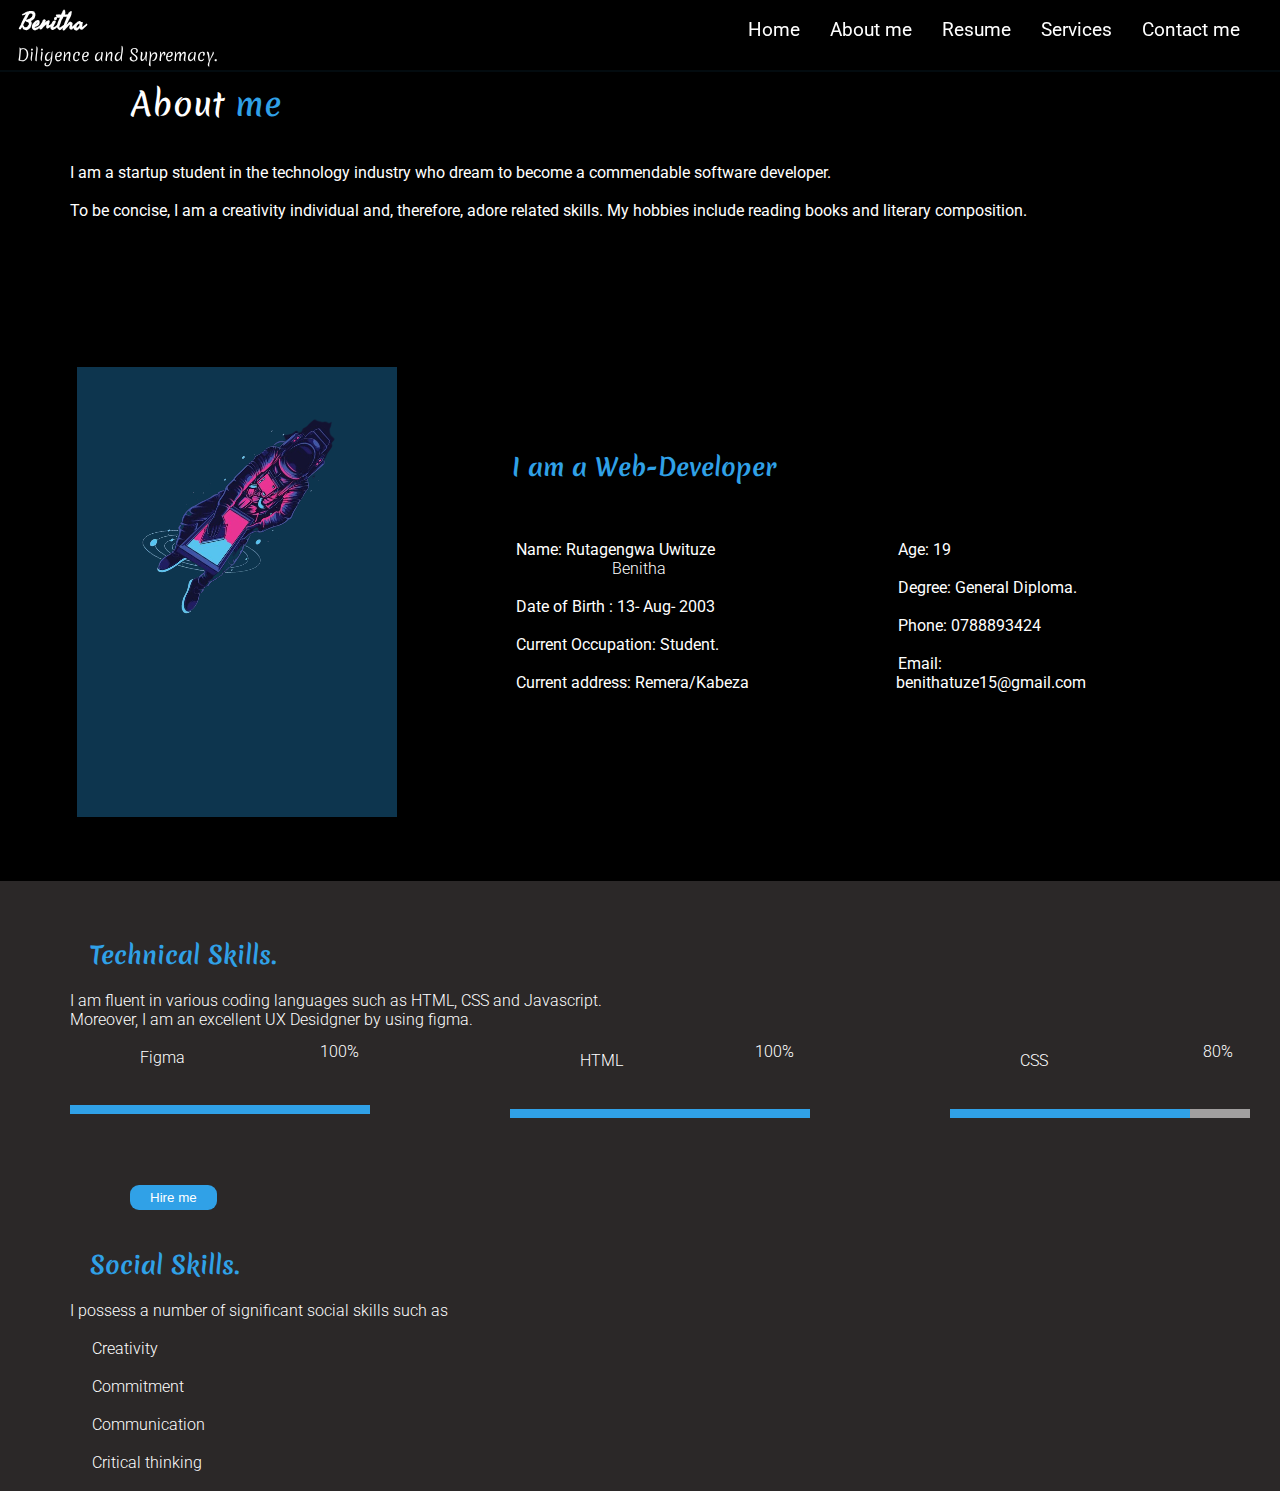
==== About me.html @ 08710a45 "Portifolio" ====
<!DOCTYPE html>
<html lang="en">
<head>
    <meta charset="UTF-8">
    <meta http-equiv="X-UA-Compatible" content="IE=edge">
    <meta name="viewport" content="width=device-width, initial-scale=1.0">
    <title>About me</title>
    <link rel="stylesheet" href="/CSS/About me.css">
    <link rel="preconnect" href="https://fonts.googleapis.com">
<link rel="preconnect" href="https://fonts.gstatic.com" crossorigin>
<link href="https://fonts.googleapis.com/css2?family=Fasthand&family=Merienda:wght@300;400;500&family=Roboto:wght@300;400&display=swap" rel="stylesheet">
<link rel="stylesheet" href="http://code.ionicframework.com/ionicons/2.0.1/css/ionicons.min.css">
</head>
<body>
    <div class="navbar">
        <div class="logo">
           <h2 style="font-family: fasthand; color: white;">Benitha</h2>
            <p>Diligence and Supremacy.</p>
        </div>
        <div class="list">
            <ul class="link">
                <li><a href="Home.html">Home</a></li>
                <li><a href="About me.html">About me</a> </li>
                <li><a href="Hire me.html">Resume</a></li>
                <li><a href="Services.html">Services</a></li>
                <li><a href="Contact me.html">Contact me</a></li>
                <span class="ion-ios-search-strong"></span>
            </ul>
        </div>
        </div>
    <div class="first">
    
<div class="paragraph"> 
        <h1>About <span>me</span> </h1> <br> <br>

    <p>I am a startup student in the technology industry who  dream  to become a commendable software developer. <br> <br>
        To be concise, I am a creativity individual and, therefore, adore related skills.
        My hobbies include reading books and literary composition. <br> <br>
        </p>  </div> <br> <br>
        
    <div class="more"> 
            <div class="image">
                <img src="/astronaut-screen-printer-illustration_13606-57-removebg-preview.png" alt="" width="170px" height="260px">
    
            </div>
           <div class="title"> <h2>I am a Web-Developer</h2></div>
   <div class="degree">
    <p>  
        <span class="ion-chevron-right"></span>Name: Rutagengwa Uwituze <strong>Benitha </strong> <br> <br>
        <span class="ion-chevron-right"></span>Date of Birth : 13- Aug- 2003 <br> <br>
        
        <span class="ion-chevron-right"></span>Current Occupation: Student. <br> <br>
        <span class="ion-chevron-right"></span>Current address: Remera/Kabeza </p>  <br></div></div>
        
  <div class="age">
       <p>     

        <span class="ion-chevron-right"></span>Age: 19 <br> <br> 
        <span class="ion-chevron-right"></span> Degree: General Diploma. <br> <br>
        <span class="ion-chevron-right"></span> Phone:  0788893424 <br> <br>
        <span class="ion-chevron-right"></span>Email:  benithatuze15@gmail.com </p></div> <br> <br>
    </div>

    <div class="skills">   <br> <br> <br>


        <h2>Technical Skills.</h2> <br>  
            <div class="figma">
            <p> 
                I am fluent in various coding languages such as HTML, CSS and Javascript.<br> 
                Moreover, I am an excellent UX Desidgner  by using figma. <br> <br>
                <div class="bars">
                
                    <div class="Figma">
                <span> <p>Figma </p> </span> <br> <br>

                <h7>100%</h7>



                <div class="border">
                    <div class="bar"><p></p></div>
                </div> </div>  <br> <br>

                <div class="HTML">

                <span><p>HTML </span><span class="ion-social-html5" style="color: orangered; font-size: larger;"></span></p> <br> <br>

                <h7>100%</h7>
                
                <div class="border">
                    <div class="bar"></div>
                </div> </div> <br> <br>
                <div class="css">

                <span><p>CSS </span><span class="ion-social-css3" style="color: blue; font-size: larger;"></span></p> <br> <br>
                <h7>80%</h7>
                
                <div class="borde">
                    <div class="ba"></div>
                </div> </div>
                
                <div class="js">
                     <p>Javascript <span class=""></span></p>  <br> <br> <h7>80%</h7>
                      <div class="borde">
                        <div class="ba"></div>
                    </div>
                </div>
            </div> <br> <br>

            
                  <br>  <br>
                 <div class="ton"><button>Hire me <span class="ion-checkmark-circled"></span></button></div>
            </p>
             
            </div> <br> <br> 
        
            <h2>Social Skills.</h2> <br> 
            <p>
        I possess a number of significant social  skills such as <br> <br>

        <div class="social">
            <ul>
       <li><span class="ion-chevron-right"></span> Creativity</li>  <br> 
       <li><span class="ion-chevron-right"></span> Commitment </li> <br>
       <li><span class="ion-chevron-right"></span> Communication</li>  <br>
       <li><span class="ion-chevron-right"></span> Critical thinking</li> <br> 
            </ul>
        </div>
            </p>
            
            
        </div>
    
    
</body>
</html>
---- CSS/About me.css ----
* {
    margin: 0;
}
body {
    background: black;
    background-repeat: no-repeat;
    background-size: cover;
    height: 515px;

}
.logo h2 {
    padding-left: 20px;
    text-decoration: none;
}
.logo {
    float: left;
    /* margin-top: 1px; */
    
}
.logo p {
    color: white;
    font-family: merienda;
    font-weight: 300;
    font-size: medium;
    padding-left: 17px;
}
.list ul li {
    font-family: Roboto;
    font-weight: 400;
    font-size: larger;
}
.link a {
    text-decoration: none;
    color: white;
}
.link a:hover {
    border-radius: 5px;
    color: rgb(48, 161, 231);
}
.list ul {
    list-style: none;
    display: flex;
    gap: 30px;
    padding: 10px;
}
.list {
    float: right;
    padding-top: 8px;
}
.navbar {
    background-color: black;
    box-shadow: 0 2px 0 0 rgba(48, 161, 231, 0.068);
    padding-bottom: 70px;
    position: fixed;
    top: 0;
    left: 0;
    width: 100%;
    height: 0px;
}
p {
    font-family: roboto;
    font-family: 300;
    color: white;
}
.paragraph ul li {
    color: white;
}
.paragraph {
    padding-top: 10px;
    padding-left: 10px;
}
.more {
    padding-top: 10px;
}
.first {
    margin-top: 10px;
    margin-left: 60px;
} 
.more p span {
    color: rgb(48, 161, 231);
    
}
.more {
    display: flex;
    gap: 70px;
}
h1 {
    font-family: merienda;
    font-weight: 500;
    color: white;
    margin-left: 5%;
    margin-top: 5%;
}
h1 span {
    color: rgb(48, 161, 231) ;
}
.image {
    background-color: rgb(13, 53, 78);
    /* border: 3px solid rgb(48, 161, 231) ; */
    position: absolute;
    top: 33%;
    left: 6%;
    margin-top: 70px;
    width: 25%;
    height: 50%;
    z-index: -1;
    /* transform: rotate(330deg); */
    
    
    /* border-radius: 70% 30% 70% 30%; */

}

/* .image:before {
    position: absolute;
    content: '';
    top: -2px;
    left: -2px;
    background: linear-gradient( 45deg, blue, rgb(48, 161, 231), rgb(0, 255, 0),  rgb(50, 50, 221), rgb(0, 132, 255));
    background-size: 400%;
    filter: blur(5px);
    width:calc(100% + 4px);
    height: calc(100% + 4px);
    z-index: -1;
    animation: animate 10s linear infinite;
    border-radius: 70% 30% 70% 30%;
} */

/* @keyframes animate {
    0%, 100% {
        background-position: 0 0;
    }
    50% {
        background-position: 400% 0;
    }
    
} */


img {
    position: absolute;
    top: 3%;
    left: 25%;
    transform: rotate(45deg);
    
}

.degree {
    position: absolute;
    left: 40%;
    top: 60%;
    justify-content: space-between;
    z-index: -1;
} 

.Figma h7 {
    position: absolute;
    top: 26.5% ;
    left: 25%;

}
.HTML h7 {
    position: absolute;
    top: 26.5% ;
    left: 59%;
}
.css h7 {
    position: absolute;
    top: 26.5% ;
    left: 94%;
}

.js h7 {
    position: absolute;
    top: 26.5% ;
    left: 128%;
}
.degree strong {
    margin-left: 100px;
    font-weight: 300;
}
.age  {
    position: absolute;
    left: 70%;
    top: 60% ;
    justify-content: space-between;
    z-index: -1;
}

h2 {
    color: rgb(48, 161, 231);
    padding-left: 90px;
    font-family: merienda;   
}
.skills h1 {
    padding-left: 100px;
}
.skills p {
    padding-left: 70px;
}

.skills {
    position: absolute;
    top: 95%;
    z-index: -1;
}
button {
    background-color: rgb(48, 161, 231);
    padding: 5px 20px;
    border-radius: 9px;
    border-color: rgb(48, 161, 231);
    color: white;
    border: none;
}

.ton :hover {
    background-color: white;
    color: rgb(48, 161, 231);
    font-family: merienda;
    transition: 3s;
}
.ton {
    padding-left: 130px;
}
.skills {
    color: white;
    font-family: roboto;
    font-weight: 300;
    background-color: rgb(43, 40, 40);
    width: 100%;
    margin-top: 2%;
}
.skills ul {
    padding-left: 80px;
    list-style: circle;
    list-style: none;
}
.border {
    width: 300px;
    height: 15%;
    background-color: rgb(161, 159, 159);
    margin-left: 0px;
}

.social ul span {
    font-size: small;
    padding-right: 1%;
    color: rgb(48, 161, 231);
}
.degree span {
    font-size: small;
    padding-right: 1%;
    color: rgb(48, 161, 231);
}

.age span {
    font-size: small;
    padding-right: 1%;
    color: rgb(48, 161, 231);
}

.bar {
    width: 100%;
    height: 100%;
    background-color: rgb(48, 161, 231);
}
.bars {
    display: flex;
    gap: 70px;
      
}
.bar p {
    padding-left: 250px;
}
.borde {
    width: 300px;
    height: 15%;
    background-color: rgb(161, 159, 159);
    margin-left: 0px;
}
.ba {
    width: 80%;
    height: 100%;
    background-color: rgb(48, 161, 231);
}
.ba p {
    padding-left: 200px;
}
.Figma {
    padding-left: 70px;
}
.title {
    position: absolute;
    top: 50%;
    left: 33%;
    z-index: -1;
    
}
.js {
    margin-left: 6%;
    
}
.borde {
    width: 300px;
    height: 15%;
    background-color: rgb(161, 159, 159);
    margin-left: 0px;
}
.ba {
    width: 80%;
    height: 100%;
    background-color: rgb(48, 161, 231);
}

@media screen and (max-width:830px) {
  
    h2 {
        
        color: black;
        padding-left: 5px;
    }
    .logo {
        float: left;
        /* margin-top: 1px; */
        
    }
    .logo p {
        color: white;
        font-family: merienda;
        font-weight: 300;
        font-size: x-small;
        padding-left: 2px;
    }
    .list ul li {
        font-family: Roboto;
        font-weight: 400;
        font-size: larger;
    }
    .list ul {
        list-style: none;
        display: flex;
        gap: 20px;
        padding: 10px;
        margin-left: -6%;
        font-size: larger;
    }
    .list {
        float: right;
        padding-top: 8px;
        
    }
    .nav-bar {
        background-color: black;
        box-shadow: 0 2px 0 0 rgba(48, 161, 231, 0.068);
        padding-bottom: 70px;
    
    }

    p {
        font-family: roboto;
        font-family: 300;
        color: white;
        font-size: xx-large;
    }
    .paragraph ul li {
        color: white;
    }
    .paragraph {
        padding-top: 10px;
        padding-left: 10px;
    }
    .more {
        padding-top: 10px;
    }
    .first {
        margin-top: 10px;
        margin-left: 60px;
    } 
    .more p span {
        color: rgb(48, 161, 231);
        
    }
    .more {
        display: block;
        gap: 70px;
    }
    h1 {
        font-family: merienda;
        font-weight: 500;
        color: white;
        margin-left: 5%;
        margin-top: 10%;
        font-size: 50px;
    }
    h1 span {
        color: rgb(48, 161, 231) ;
    }
    .image {
        background-color: rgb(13, 53, 78);
        /* border: 3px solid rgb(48, 161, 231) ; */
        position: absolute;
        top: 35.5%;
        left: 23%;
        margin-top: 70px;
        width: 40%;
        height: 28%;
        z-index: -1;
        /* transform: rotate(330deg); */
        
        
        /* border-radius: 70% 30% 70% 30%; */
    
    }
    
    /* .image:before {
        position: absolute;
        content: '';
        top: -2px;
        left: -2px;
        background: linear-gradient( 45deg, blue, rgb(48, 161, 231), rgb(0, 255, 0),  rgb(50, 50, 221), rgb(0, 132, 255));
        background-size: 400%;
        filter: blur(5px);
        width:calc(100% + 4px);
        height: calc(100% + 4px);
        z-index: -1;
        animation: animate 10s linear infinite;
        border-radius: 70% 30% 70% 30%;
    } */
    
    /* @keyframes animate {
        0%, 100% {
            background-position: 0 0;
        }
        50% {
            background-position: 400% 0;
        }
        
    } */
    
    
    img {
        position: absolute;
        top: 3%;
        left: 25%;
        transform: rotate(45deg);
        
    }
    
    .degree {
        position: absolute;
        left: 15%;
        top: 74%;
        justify-content: space-between;
    } 
    .age  {
        position: absolute;
        left: 15%;
        top: 107%;
        justify-content: space-between;
    }
    
    h2 {
        color: rgb(48, 161, 231);
        padding-left: 90px;
        font-family: merienda;   
    }
    .skills h1 {
        padding-left: 100px;
    }
    .skills p {
        padding-left: 70px;
    }
    
    .skills {
        position: absolute;
        top: 130%;
    }
    button {
        background-color: rgb(48, 161, 231);
        padding: 15px 40px;
        border-radius: 9px;
        border-color: rgb(48, 161, 231);
        color: white;
        font-size: x-large;
    }
    .ton {
        padding-left: 130px;
    }
    .skills {
        color: white;
        font-family: roboto;
        font-weight: 300;
        background-color: rgb(43, 40, 40);
        width: 100%;
        margin-top: 5%;
    }
    .skills ul {
        padding-left:14%;
        list-style: none;
        font-size: xx-large;
    }
    .border {
        width: 400px;
        height: 20%;
        background-color: rgb(161, 159, 159);
        margin-left: 0px;
    }
    
    .bar {
        width: 100%;
        height: 100%;
        background-color: rgb(48, 161, 231);
    }
    .bars {
        flex-wrap: wrap;
        gap: 70px;
        
    }
    .bar p {
        padding-left: 250px;
    }
    .borde {
        width: 400px;
        height: 20%;
        background-color: rgb(161, 159, 159);
        margin-left: 0px;
    }
    .ba {
        width: 80%;
        height: 100%;
        background-color: rgb(48, 161, 231);
    }
    .ba p {
        padding-left: 200px;
    }
    .Figma {
        padding-left: 70px;
    }
    .title {
        position: absolute;
        top: 70%;
        left: 16%;
        
    }
    .js {
        margin-left: 6%;
    }
    .HTML {
        margin-left: 9%;
    }
    /* .HTML p {
        margin-left: -50%;
    } */
    .css {
        margin-left: 9%;
    }
    .js {
        margin-left: 9%;
    }
    .bord {
        width: 400px;
        height: 20%;
        background-color: rgb(161, 159, 159);
        margin-left: 0px;
    }
    .be {
        width: 80%;
        height: 100%;
        background-color: rgb(48, 161, 231);
    }
    .Figma h7 {
        position: absolute;
        top: 21.9% ;
        left: 51%;
        font-size: x-large;
    
    }
    .HTML h7 {
        position: absolute;
        top: 31.9% ;
        left: 51%;
        font-size: x-large;
    }
    .css h7 {
        position: absolute;
        top: 42.9% ;
        left: 51%;
        font-size: x-large;
    }
    
    .js h7 {
        position: absolute;
        top: 52.9% ;
        left: 51%;
        font-size: x-large;
    }
    .degree strong {
        margin-left: 100px;
        font-weight: 300;
    }

    
}
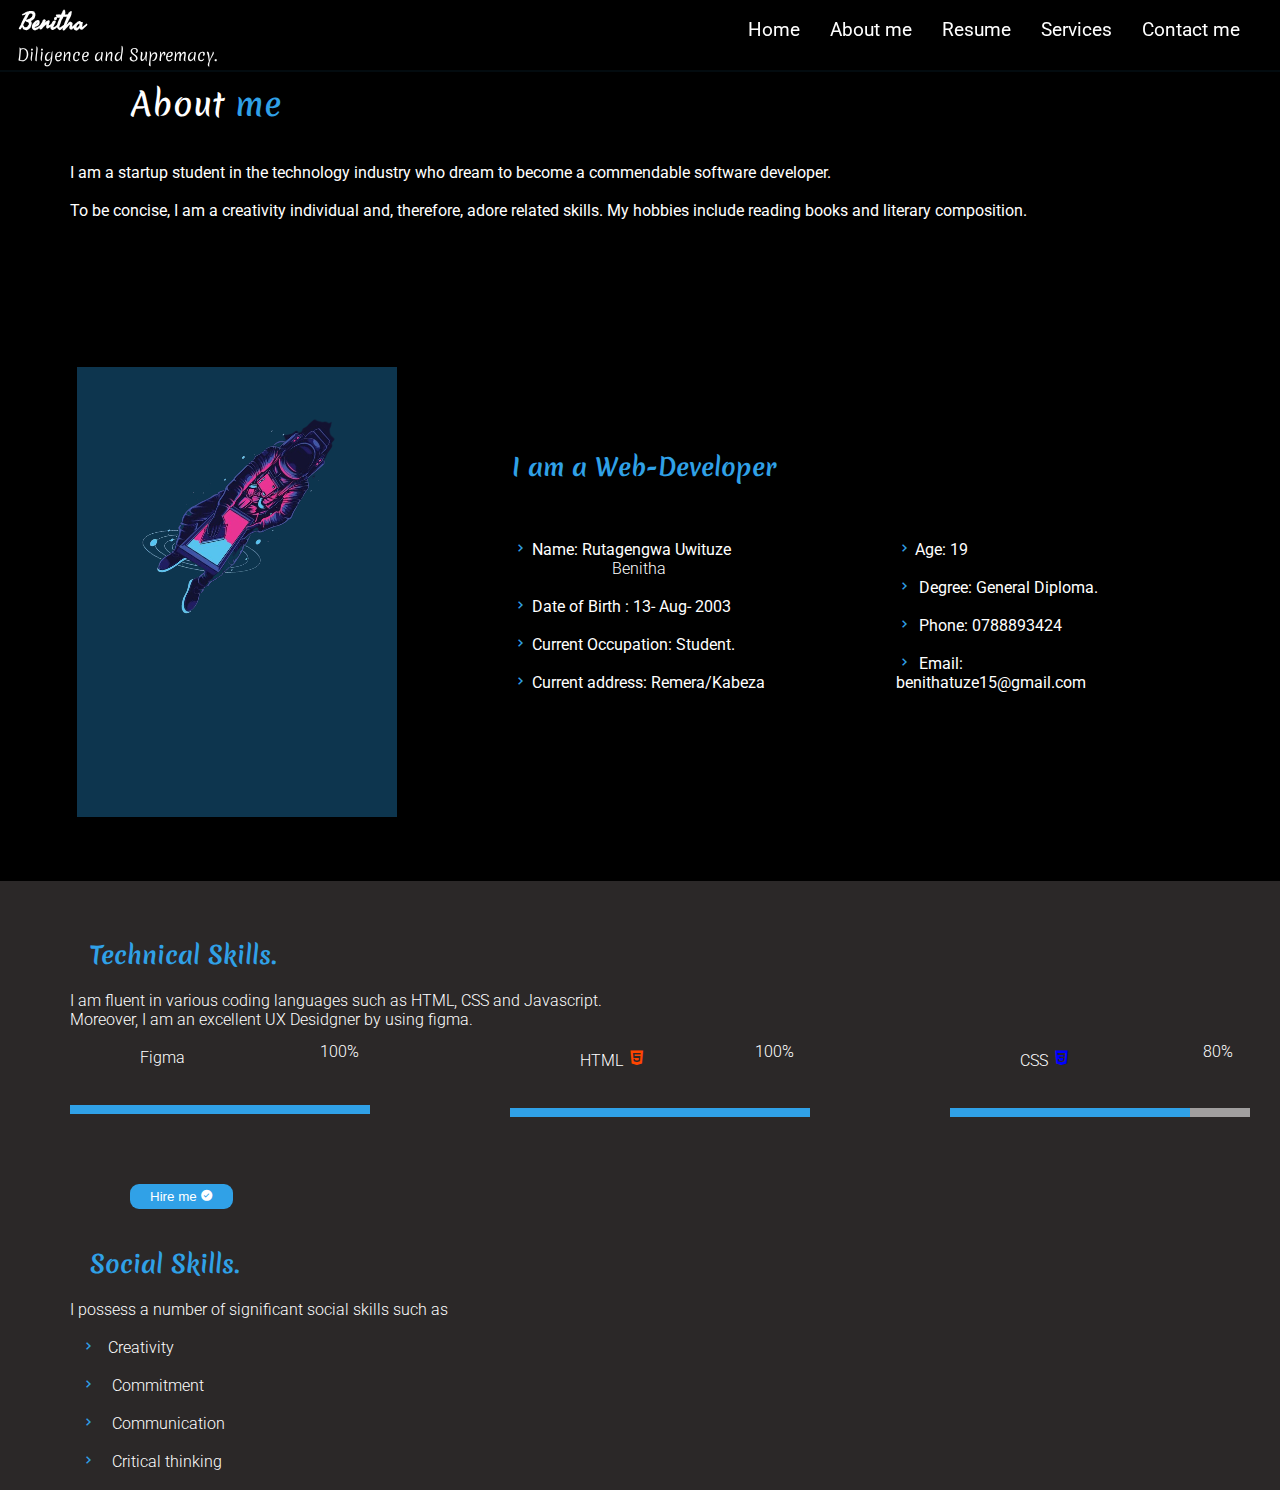
==== commit a89ffba0: "Portifolio" ====
--- a/About me.html
+++ b/About me.html
@@ -5,11 +5,11 @@
     <meta http-equiv="X-UA-Compatible" content="IE=edge">
     <meta name="viewport" content="width=device-width, initial-scale=1.0">
     <title>About me</title>
-    <link rel="stylesheet" href="/CSS/About me.css">
+    <link rel="stylesheet" href="./CSS/About me.css">
     <link rel="preconnect" href="https://fonts.googleapis.com">
 <link rel="preconnect" href="https://fonts.gstatic.com" crossorigin>
 <link href="https://fonts.googleapis.com/css2?family=Fasthand&family=Merienda:wght@300;400;500&family=Roboto:wght@300;400&display=swap" rel="stylesheet">
-<link rel="stylesheet" href="http://code.ionicframework.com/ionicons/2.0.1/css/ionicons.min.css">
+<link href='https://unpkg.com/boxicons@2.1.4/css/boxicons.min.css' rel='stylesheet'>
 </head>
 <body>
     <div class="navbar">
@@ -19,7 +19,7 @@
         </div>
         <div class="list">
             <ul class="link">
-                <li><a href="Home.html">Home</a></li>
+                <li><a href="index.html">Home</a></li>
                 <li><a href="About me.html">About me</a> </li>
                 <li><a href="Hire me.html">Resume</a></li>
                 <li><a href="Services.html">Services</a></li>
@@ -40,25 +40,25 @@
         
     <div class="more"> 
             <div class="image">
-                <img src="/astronaut-screen-printer-illustration_13606-57-removebg-preview.png" alt="" width="170px" height="260px">
+                <img src="./images/astronaut-screen-printer-illustration_13606-57-removebg-preview.png" alt="" width="170px" height="260px">
     
             </div>
            <div class="title"> <h2>I am a Web-Developer</h2></div>
    <div class="degree">
     <p>  
-        <span class="ion-chevron-right"></span>Name: Rutagengwa Uwituze <strong>Benitha </strong> <br> <br>
-        <span class="ion-chevron-right"></span>Date of Birth : 13- Aug- 2003 <br> <br>
+        <i class='bx bx-chevron-right'></i>Name: Rutagengwa Uwituze <strong>Benitha </strong> <br> <br>
+        <i class='bx bx-chevron-right'></i>Date of Birth : 13- Aug- 2003 <br> <br>
         
-        <span class="ion-chevron-right"></span>Current Occupation: Student. <br> <br>
-        <span class="ion-chevron-right"></span>Current address: Remera/Kabeza </p>  <br></div></div>
+        <i class='bx bx-chevron-right'></i>Current Occupation: Student. <br> <br>
+        <i class='bx bx-chevron-right'></i>Current address: Remera/Kabeza </p>  <br></div></div>
         
   <div class="age">
        <p>     
 
-        <span class="ion-chevron-right"></span>Age: 19 <br> <br> 
-        <span class="ion-chevron-right"></span> Degree: General Diploma. <br> <br>
-        <span class="ion-chevron-right"></span> Phone:  0788893424 <br> <br>
-        <span class="ion-chevron-right"></span>Email:  benithatuze15@gmail.com </p></div> <br> <br>
+        <i class='bx bx-chevron-right'></i>Age: 19 <br> <br> 
+        <i class='bx bx-chevron-right'></i> Degree: General Diploma. <br> <br>
+        <i class='bx bx-chevron-right'></i> Phone:  0788893424 <br> <br>
+        <i class='bx bx-chevron-right'></i> Email:  benithatuze15@gmail.com </p></div> <br> <br>
     </div>
 
     <div class="skills">   <br> <br> <br>
@@ -84,7 +84,7 @@
 
                 <div class="HTML">
 
-                <span><p>HTML </span><span class="ion-social-html5" style="color: orangered; font-size: larger;"></span></p> <br> <br>
+                <span><p>HTML </span> <i class='bx bxl-html5'style="color: orangered; font-size: larger;"></i></p> <br> <br>
 
                 <h7>100%</h7>
                 
@@ -93,7 +93,7 @@
                 </div> </div> <br> <br>
                 <div class="css">
 
-                <span><p>CSS </span><span class="ion-social-css3" style="color: blue; font-size: larger;"></span></p> <br> <br>
+                <span><p>CSS </span><i class='bx bxl-css3'style="color: blue; font-size: larger;"></i></p> <br> <br>
                 <h7>80%</h7>
                 
                 <div class="borde">
@@ -101,7 +101,7 @@
                 </div> </div>
                 
                 <div class="js">
-                     <p>Javascript <span class=""></span></p>  <br> <br> <h7>80%</h7>
+                     <p>Javascript </p>  <br> <br> <h7>80%</h7>
                       <div class="borde">
                         <div class="ba"></div>
                     </div>
@@ -110,7 +110,7 @@
 
             
                   <br>  <br>
-                 <div class="ton"><button>Hire me <span class="ion-checkmark-circled"></span></button></div>
+                 <div class="ton"><button>Hire me <i class='bx bxs-check-circle'></i></button></div>
             </p>
              
             </div> <br> <br> 
@@ -121,10 +121,10 @@
 
         <div class="social">
             <ul>
-       <li><span class="ion-chevron-right"></span> Creativity</li>  <br> 
-       <li><span class="ion-chevron-right"></span> Commitment </li> <br>
-       <li><span class="ion-chevron-right"></span> Communication</li>  <br>
-       <li><span class="ion-chevron-right"></span> Critical thinking</li> <br> 
+       <li><i class='bx bx-chevron-right'></i>Creativity</li>  <br> 
+       <li><i class='bx bx-chevron-right'></i> Commitment </li> <br>
+       <li><i class='bx bx-chevron-right'></i> Communication</li>  <br>
+       <li><i class='bx bx-chevron-right'></i> Critical thinking</li> <br> 
             </ul>
         </div>
             </p>
--- a/CSS/About me.css
+++ b/CSS/About me.css
@@ -232,7 +232,6 @@
 }
 .skills ul {
     padding-left: 80px;
-    list-style: circle;
     list-style: none;
 }
 .border {
@@ -242,19 +241,19 @@
     margin-left: 0px;
 }
 
-.social ul span {
-    font-size: small;
+.social ul i {
+    font-size: medium;
     padding-right: 1%;
     color: rgb(48, 161, 231);
 }
-.degree span {
-    font-size: small;
+.degree i {
+    font-size: medium;
     padding-right: 1%;
     color: rgb(48, 161, 231);
 }
 
-.age span {
-    font-size: small;
+.age i {
+    font-size: medium;
     padding-right: 1%;
     color: rgb(48, 161, 231);
 }
@@ -376,8 +375,9 @@
         margin-top: 10px;
         margin-left: 60px;
     } 
-    .more p span {
+    .more p i {
         color: rgb(48, 161, 231);
+        font-size: large;
         
     }
     .more {
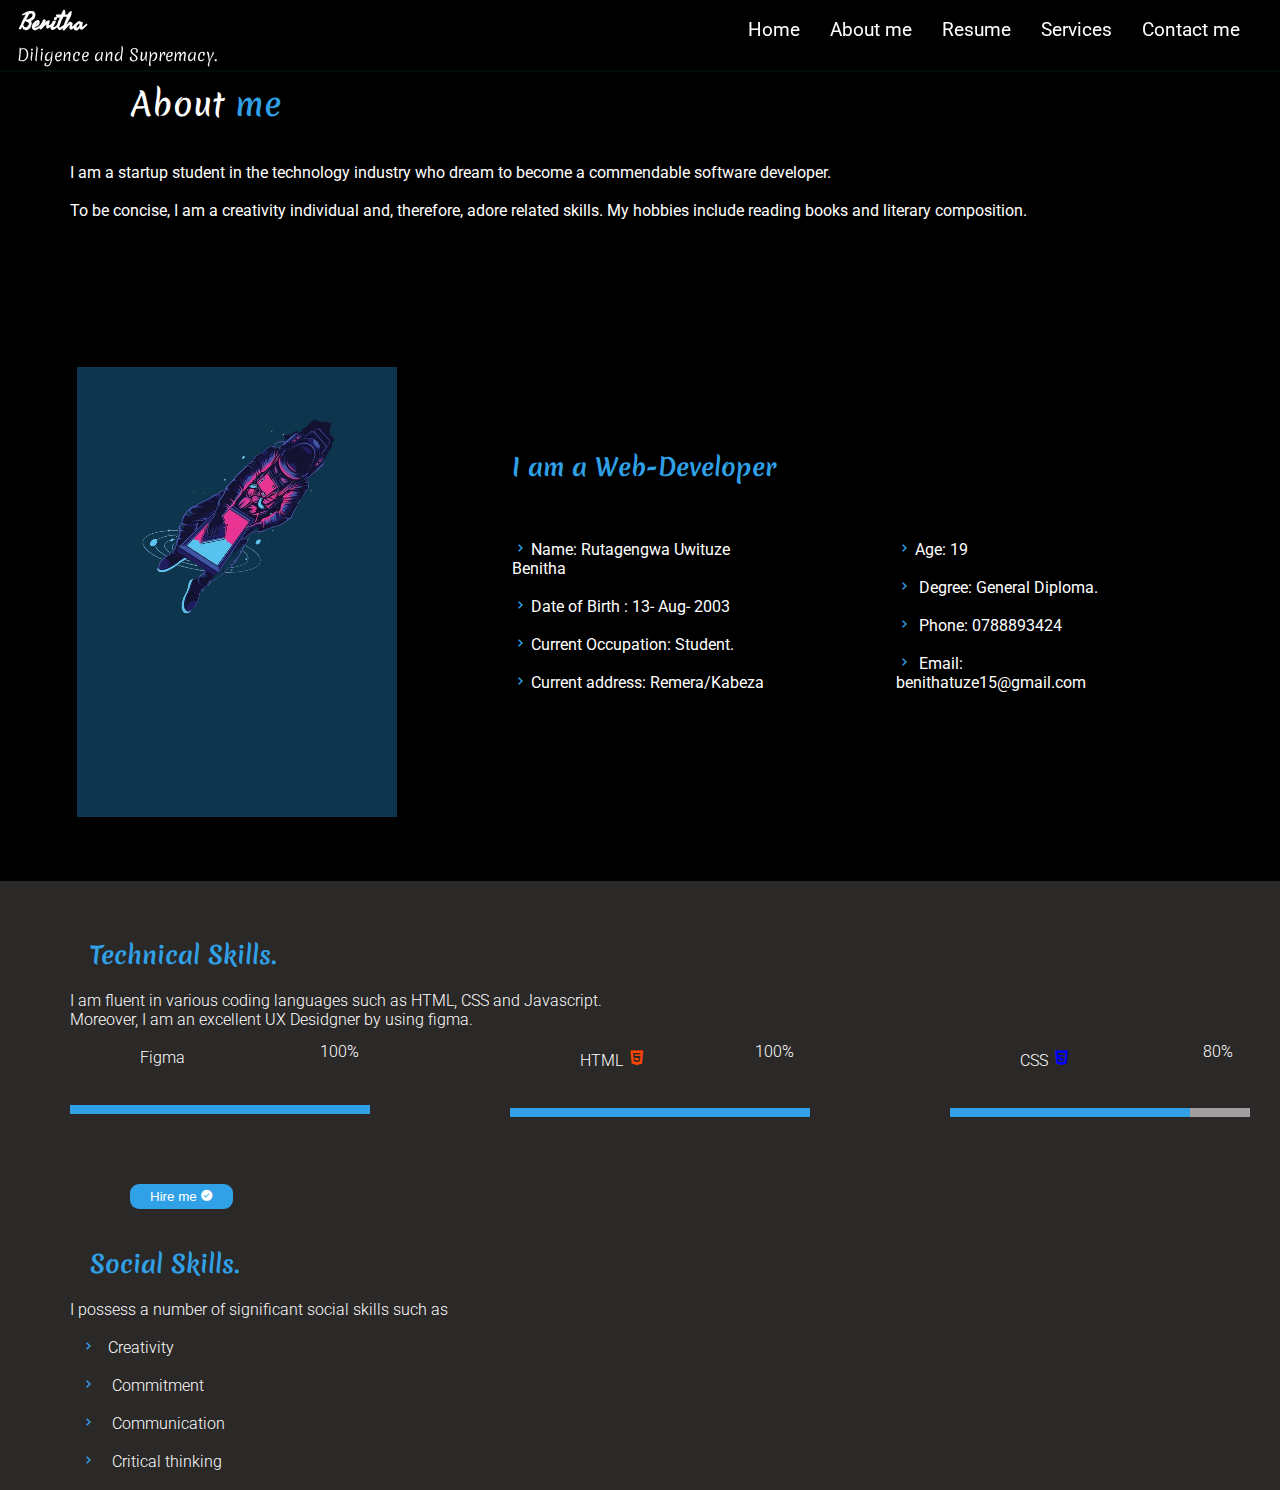
==== commit ffcd38e4: "Portifolio" ====
--- a/About me.html
+++ b/About me.html
@@ -46,7 +46,7 @@
            <div class="title"> <h2>I am a Web-Developer</h2></div>
    <div class="degree">
     <p>  
-        <i class='bx bx-chevron-right'></i>Name: Rutagengwa Uwituze <strong>Benitha </strong> <br> <br>
+        <i class='bx bx-chevron-right'></i>Name: Rutagengwa Uwituze Benitha  <br> <br>
         <i class='bx bx-chevron-right'></i>Date of Birth : 13- Aug- 2003 <br> <br>
         
         <i class='bx bx-chevron-right'></i>Current Occupation: Student. <br> <br>
